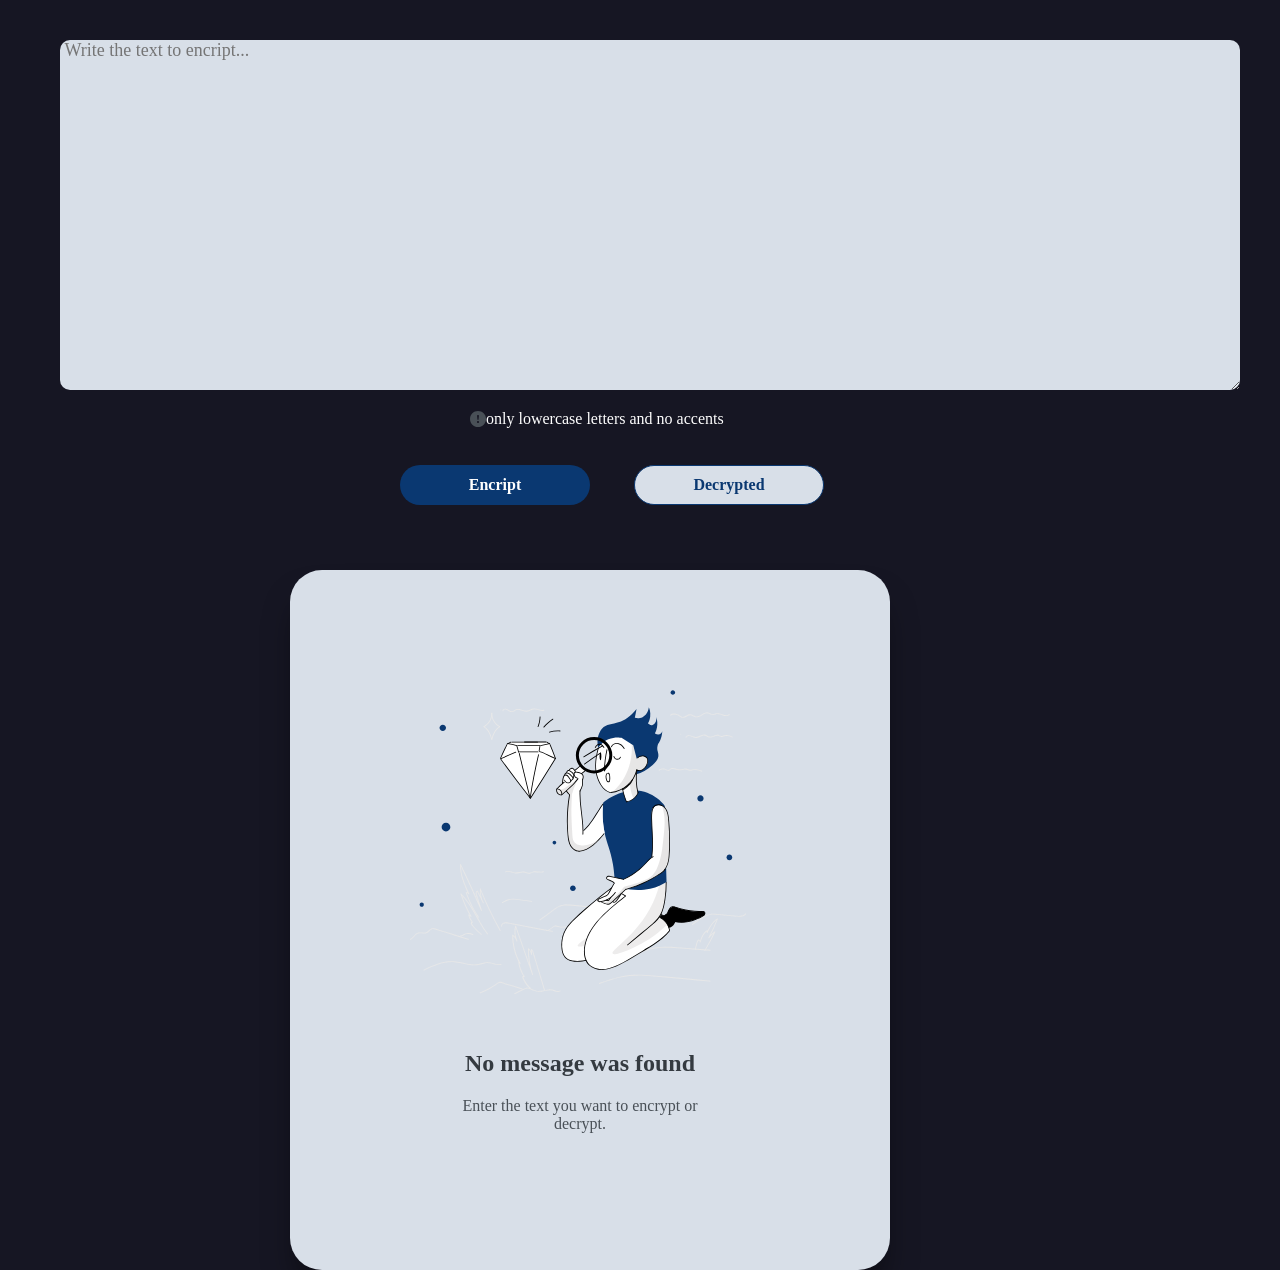
==== index.html @ 9ff8f9b7 "test" ====
<!DOCTYPE html>
<html lang="en">

<head>
    <meta charset="UTF-8">
    <meta http-equiv="X-UA-Compatible" content="IE=edge">
    <meta name="viewport" content="width=device-width, initial-scale=1.0">
    <title>Text Encryptor</title>

    <link rel="stylesheet" href="./css/style.css">
    <link rel="icon" href="./img/mu.svg">

</head>

<body>

    <main>
        <section class="section1">
            <div class="con-text">
                <textarea class="c-text" placeholder=" Write the text to encript..."></textarea>
            </div>  

            <div class="alert">
                <img src="./img/alert.svg" alt="alert">
                <p>only lowercase letters and no accents</p>
            </div>

            <div class="c-bottons">
                <input type="button" class="btn-encriptar" value="Encript">
                <input type="button" class="btn-desencriptar" value="Decrypted">
            </div>
        </section>

        <section class="section2">
            <div class="c-muneco">
                <img src="./img/mu.svg" alt="muneco">
            </div>
            
            <div class="c-paragra">
                <h3>No message was found</h3>
                <p>Enter the text you want to encrypt or <br> decrypt.</p>
            </div>

            <div class="c-copy">
                <input type="button" class="btn-copiar" value="copy">
            </div>

            <div class="con-result">
                <p class="result-t"></p>
            </div>
        </section>
    </main>
    <script src="./js/main.js"></script>
    <script src="./js/vanilla-tilt.js"></script>

    <!-- card effect -->
    <script type="text/javascript">
        VanillaTilt.init(document.querySelectorAll(".section2"), {
            max: 25,
            speed: 400
        });
    </script>

</body>

</html>
---- css/style.css ----
* {
    margin: 0;
    padding: 0;
    font-family: "Comic Sans MS";
}

body {
    background: #161623;
}

main {
    position: absolute;
    width: 100%;
    height: 90%;
    display: flex;
    justify-content: space-between;
    flex-wrap: wrap;
}

.con-text {
    position: absolute;
    left: -40px;
    top: 90px;
    padding-left: 100px;
    width: 1000px;
    height: 600px;
}

.c-text {
    width: 80%;
    height: 100%;
    border: none;
    background: #D8DFE8;
    color: black;
    font-size: 22px;
    font-weight: 400;
    border-radius: 10px;
}

.alert {
    position: absolute;
    top: 700px;
    left: 300px;
    display: flex;
    color: white;
}

.c-bottons {
    position: absolute;
    top: 730px;
    padding-left: 110px;
    padding-top: 15px;
}

.btn-encriptar {
    width: 328px;
    height: 67px;
    border-radius: 24px;
    background-color: #0A3871;
    color: white;
    font-size: 16px;
    font-weight: 900;
    border: none;
    margin-right: 20px;
    cursor: pointer;
}

.btn-desencriptar {
    width: 328px;
    height: 67px;
    border-radius: 24px;
    background-color: #D8DFE8;
    color: #0A3871;
    font-size: 16px;
    font-weight: 900;
    border: 1px solid #0A3871;
    margin-right: 20px;
    cursor: pointer;
}

.section2 {
    display: block;
    position: relative;
    top: 40px;
    width: 400px;
    height: 700px;
    right: 25px;
    padding-right: 20px;
    background-color: #D8DFE8;
    box-sizing: border-box;
    border-radius: 32px;
    box-shadow: 0px 24px 32px -8px rgba(0, 0, 0, 0.50);
}

.c-muneco {
    position: absolute;
    left: 30px;
    top: 50px;
    box-sizing: border-box;
    padding-top: 70px;
}

.c-paragra {
    font-weight: 200px;
    font-size: 26px;
    text-align: center;
    color: #161623;
    padding-top: 500px;
}

.c-paragra h3 {
    font-size: 24px;
    font-weight: 700;
    text-align: center;
    color: #343A40;
}

.c-paragra p {
    font-weight: 400;
    font-size: 16px;
    text-align: center;
    color: #495057;
    padding-top: 20px;
}

.con-result p {
    color: #161623;
    font-size: 25px;
}

.c-copy {
    display: flex;
    position: absolute;
    bottom: 400px;
    top: 700px;
    background-color: aqua;
    padding-left: 40px;
}

.btn-copiar {
    width: 328px;
    height: 67px;
    border-radius: 24px;
    background-color: #D8DFE8;
    color: #0A3871;
    font-size: 16px;
    font-weight: 900;
    border: 1px solid #0A3871;
    position: relative;
    margin-right: 20px;
    cursor: pointer;
    top: -90px;
    right: 4px;
    display: none;
}

.hide {
    display: none;
}


/* 1300 */
@media screen and (max-width: 1300px) {
    .con-text {
        top: 40px;
    }

    .c-text {
        width: 1180px;
        height: 350px;
        font-size: 18px;
    }

    .alert {
        top: 410px;
        left: 470px;
    }

    .c-bottons {
        top: 430px; 
        left: 270px;
    }

    .btn-encriptar,
    .btn-desencriptar {
        width: 190px;
        height: 40px;
        margin: 20px;
    }

    .section2 {
        top: 550px;
        right: 390px;
        width: 600px;
        height: 700px;
        margin-top: 20px;
    }

    .c-muneco {
        position: absolute;
        top: 50px;
        left: 120px;
    }

    .c-paragra {
        padding-top: 480px;
    }

    .c-copy {
        position: absolute;
        top: 690px;
        left: 100px;
        justify-content: center;
    }
}

/* 1200 */
@media screen and (max-width: 1200px) {
    .c-text {
        width: 1080px;
    }

    .section2 {
        right: 280px;
    }
}

/* 1100 */
@media screen and (max-width: 1100px) {
    .c-text {
        width: 980px;
    }

    .c-bottons {
        left: 190px;
    }

    .alert {
        left: 390px;
    }
}

/* 1000 */
@media screen and (max-width: 1000px) {
    .c-text {
        width: 880px;
    }

    .c-bottons {
        left: 160px;
    }

    .alert {
        left: 360px;
    }

    .section2 {
        right: 200px;
    }
}

/* 900 */
@media screen and (max-width: 900px) {
    .c-text {
        width: 780px;
    }

    .c-bottons {
        left: 100px;
    }

    .alert {
        left: 300px;
    }

    .section2 {
        right: 150px;
    }
}

/* 800 */
@media screen and (max-width: 800px) {
    .c-text {
        width: 680px;
    }

    .c-bottons {
        left: 50px;
    }

    .alert {
        left: 250px;
    }

    .section2 {
        right: 105px;
    }
}
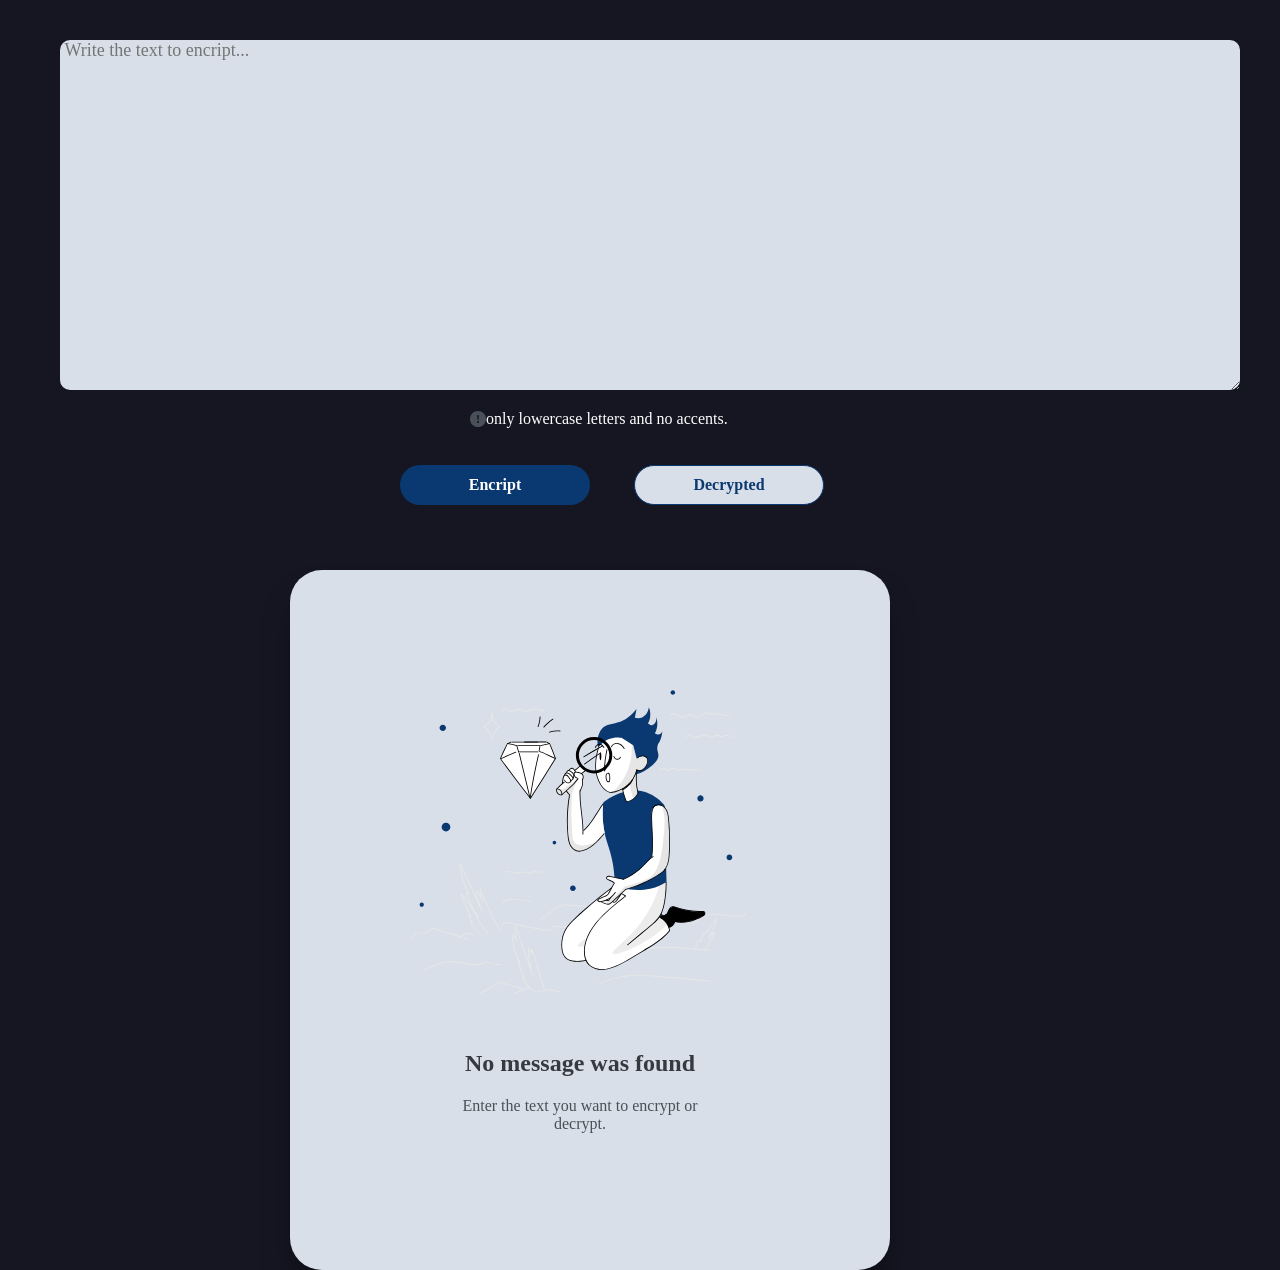
==== commit 2b4f58da: "add more responsive" ====
--- a/index.html
+++ b/index.html
@@ -22,7 +22,7 @@
 
             <div class="alert">
                 <img src="./img/alert.svg" alt="alert">
-                <p>only lowercase letters and no accents</p>
+                <p>only lowercase letters and no accents.</p>
             </div>
 
             <div class="c-bottons">
--- a/css/style.css
+++ b/css/style.css
@@ -295,4 +295,92 @@
     .section2 {
         right: 105px;
     }
+}
+
+/* 750 */
+@media screen and (max-width: 750px) {
+    .section2 {
+        right: 50px;
+    }
+}
+
+/* 700 */
+@media screen and (max-width: 700px) {
+    .section2 {
+        right: 1px;
+    }
+}
+
+/* 656 */
+@media screen and (max-width: 656px) {
+    .section2 {
+        left: 40px;
+    }
+}
+
+/* 625 */
+@media screen and (max-width: 625px) {
+    .c-bottons {
+        top: 430px; 
+        left: 170px;
+    }
+
+    .section2 {
+        top: 600px;
+        left: 80px;
+    }
+}
+
+/* 548 */
+@media screen and (max-width: 548px) {
+    .alert {
+        display: none;
+    }
+
+    .section2 {
+        top: 600px;
+        left: 130px;
+    }
+}
+
+/* 500 */
+@media screen and (max-width: 500px) {
+    .alert {
+        display: none;
+    }
+    .c-muneco {
+        display: none;
+    }
+
+    .c-paragra {
+        padding-top: 300px;
+    }
+
+    .c-copy {
+        top: 690px;
+        left: 50px;
+        justify-content: center;
+    }
+}
+
+/* 400 */
+@media screen and (max-width: 400px) {
+    .section2 {
+        top: 600px;
+        left: 190px;
+    }
+}
+
+/* 320 */
+@media screen and (max-width: 320px) {
+    .section2 {
+        top: 600px;
+        left: 240px;
+    }
+
+    .c-copy {
+        top: 690px;
+        left: -41px;
+        justify-content: center;
+    }
 }
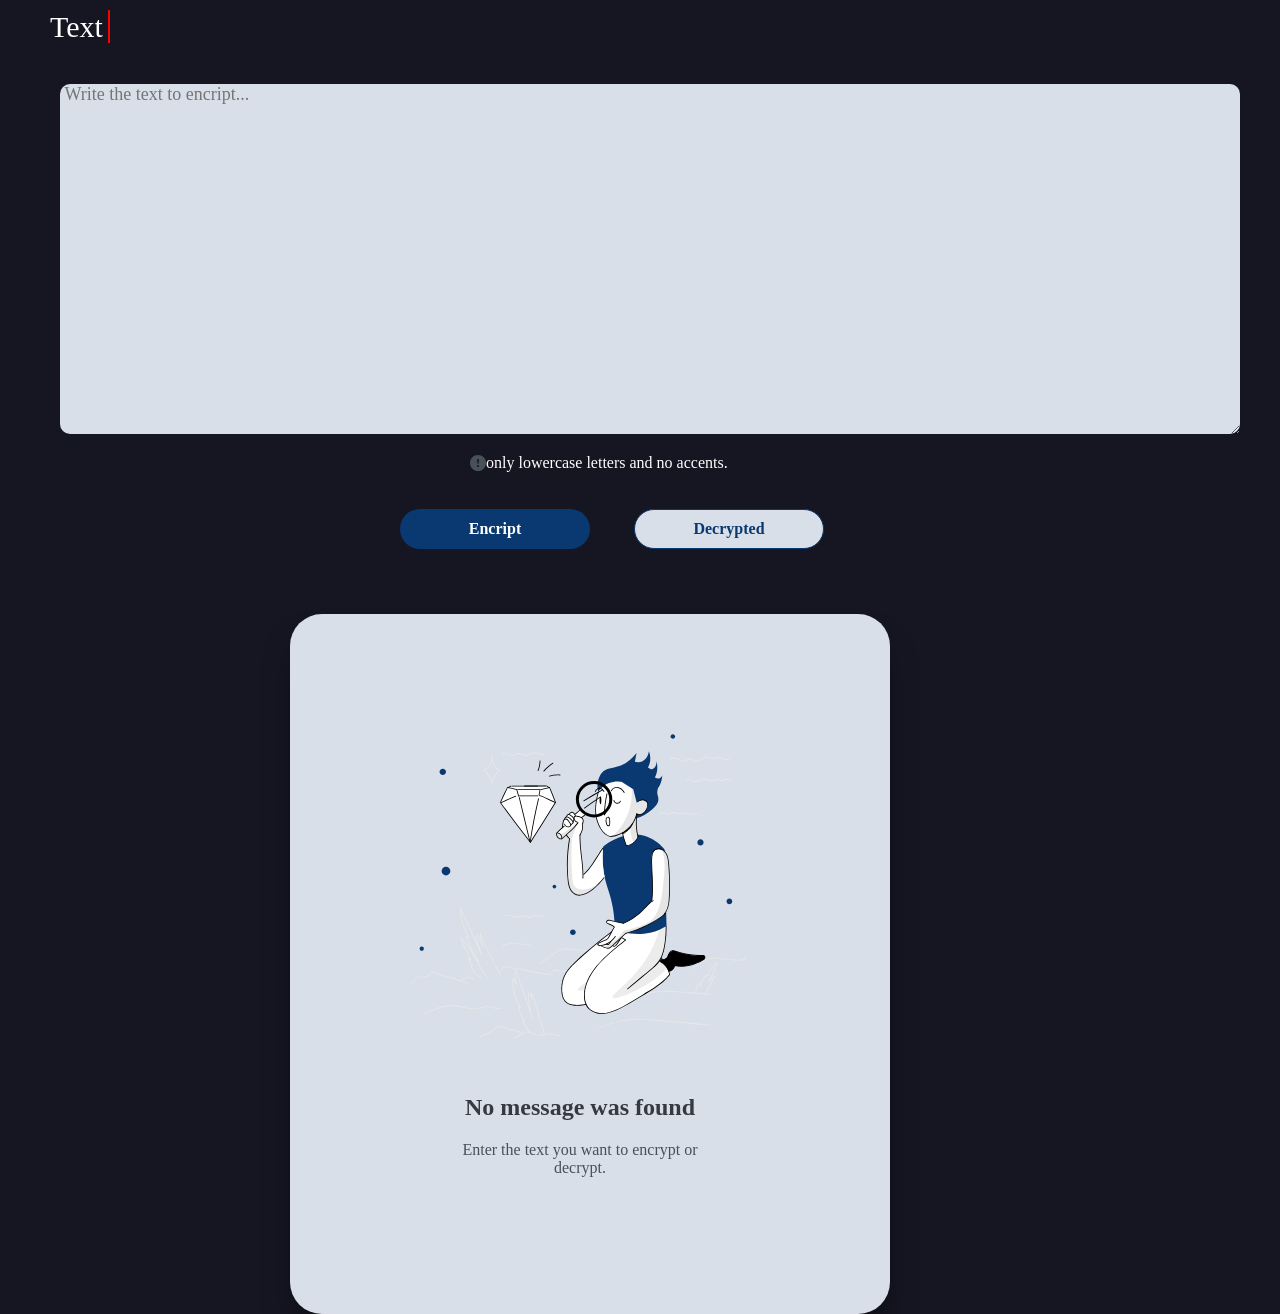
==== commit 06e1bde3: "add made" ====
--- a/index.html
+++ b/index.html
@@ -13,6 +13,11 @@
 </head>
 
 <body>
+    <header>
+        <div class="header-text">
+            <p>Text <span></span></p>
+        </div>
+    </header>
 
     <main>
         <section class="section1">
--- a/css/style.css
+++ b/css/style.css
@@ -6,6 +6,72 @@
 
 body {
     background: #161623;
+}
+
+.header-text{
+    font-size: 30px;
+    font-weight: 900px;
+    min-width: 280px;
+    padding-top: 10px;
+    padding-left: 50px;
+}
+
+.header-text p{
+    color: white;
+}
+
+.header-text span{
+    position: relative;
+}
+
+.header-text span::before{
+    content: "Encryptor";
+    color: cyan;
+    animation: words 20s infinite;
+}
+
+.header-text span::after{
+    content: "";
+    background-color: #161623;
+    position: absolute;
+    width: calc(100% + 8px);
+    height: 100%;
+    border-left: 2px solid red;
+    right: -8px;
+    animation: cursor .6s infinite, typing 20s steps(14) infinite;
+}
+
+@keyframes cursor{
+    to{
+        border-left: 2px solid  cyan;
+    }
+}
+
+@keyframes words{
+    0%, 20%{
+        content: "Encryptor";
+    }
+    21%, 40%{
+        content: "HMTL";
+    }
+    41%, 60%{
+        content: "CSS";
+    }
+    61%, 80%{
+        content: "and";
+    }
+    81%, 100%{
+        content: "JavaScript";
+    }
+}
+
+@keyframes typing{
+    10%, 15%, 30%, 35%, 50%, 55%, 70%, 75%, 90%, 95%{
+        width: 0;
+    }
+    5%, 20%, 25%, 40%, 45%, 60%, 65%, 80%, 85%{
+        width: calc(100% + 8px);
+    }
 }
 
 main {
@@ -383,4 +449,18 @@
         left: -41px;
         justify-content: center;
     }
+}
+
+/* 274 */
+@media screen and (max-width: 274px) {
+    .section2 {
+        top: 600px;
+        left: 240px;
+    }
+
+    .c-copy {
+        top: 690px;
+        left: -41px;
+        justify-content: center;
+    }
 }
